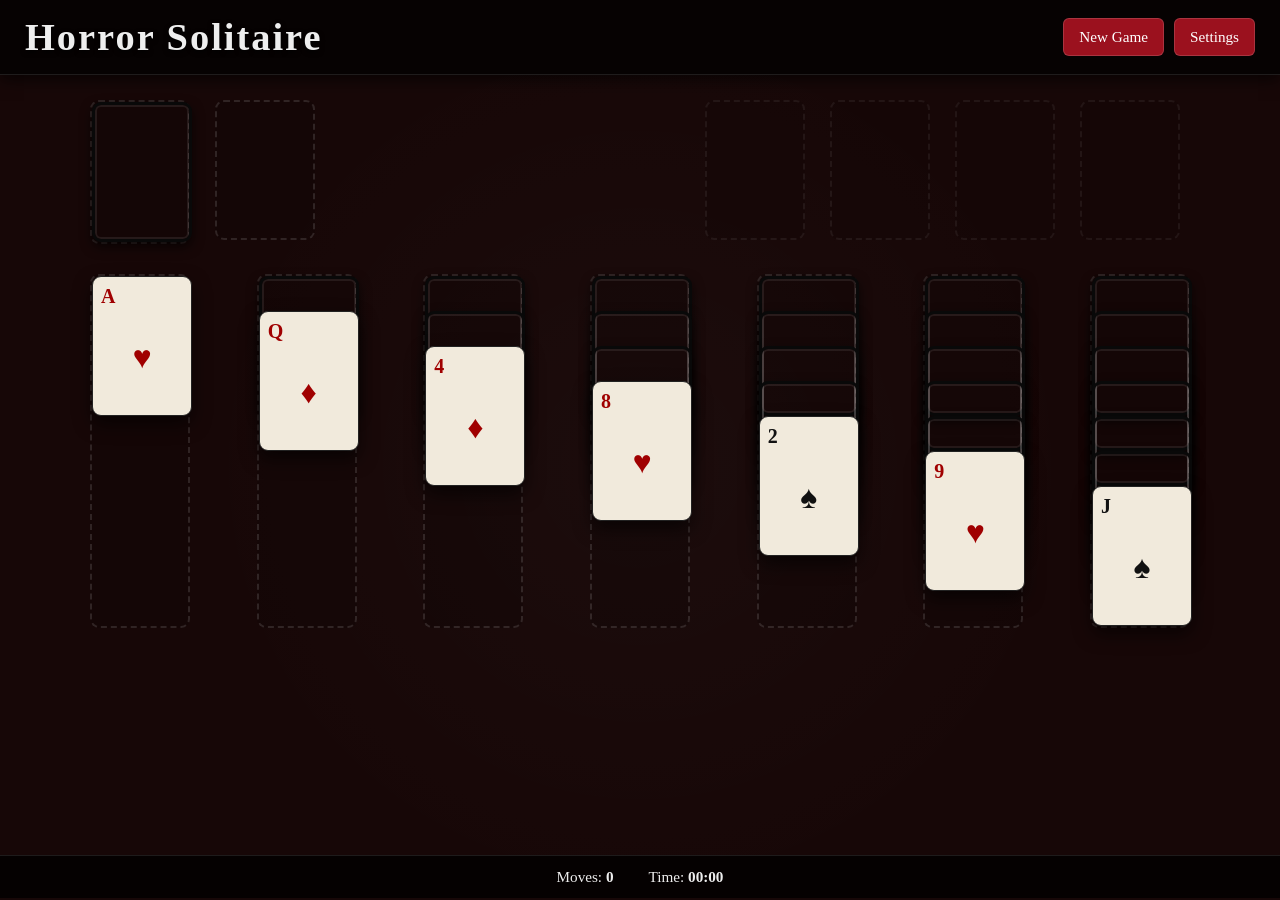
==== index.html @ 3c8be6ce "Add files via upload" ====
<!DOCTYPE html>
<html lang="en">

<head>
    <meta charset="UTF-8">

    <meta name="viewport"
          content="width=device-width, initial-scale=1.0">

    <meta name="theme-color"
          content="#170707">

    <meta name="description"
          content="A dark and atmospheric horror-themed Solitaire game.">

    <title>Horror Solitaire</title>


    <!-- Main stylesheet -->
    <link rel="stylesheet" href="style.css">

    <!-- Additional stylesheets -->
    <link rel="stylesheet" href="css/animations.css">
    <link rel="stylesheet" href="css/cards.css">
    <link rel="stylesheet" href="css/menus.css">
    <link rel="stylesheet" href="css/themes.css">


    <!-- PWA manifest -->
    <link rel="manifest" href="manifest.json">

    <!-- Icons -->
    <link rel="icon" href="assets/icons/icon-192.png">
    <link rel="apple-touch-icon" href="assets/icons/icon-512.png">

</head>


<body data-theme="bloodmoon" data-cardback="cardback-3">


    <!-- ======================================
         HEADER
         ====================================== -->

    <header class="game-header">

        <h1>Horror Solitaire</h1>

        <div class="game-controls">

            <button id="new-game">
                New Game
            </button>

            <button id="settings">
                Settings
            </button>

        </div>

    </header>


    <!-- ======================================
         GAME BOARD
         ====================================== -->

    <main id="game-board">


        <!-- ==================================
             STOCK / WASTE / FOUNDATIONS
             ================================== -->

        <section class="top-row">


            <!-- Stock -->

            <div id="stock"
                 class="card-pile"
                 aria-label="Stock pile">
            </div>


            <!-- Waste -->

            <div id="waste"
                 class="card-pile"
                 aria-label="Waste pile">
            </div>


            <!-- Space between waste and foundations -->

            <div class="spacer"></div>


            <!-- Foundations -->

            <div id="foundation-1"
                 class="card-pile"
                 aria-label="Foundation pile 1">
            </div>

            <div id="foundation-2"
                 class="card-pile"
                 aria-label="Foundation pile 2">
            </div>

            <div id="foundation-3"
                 class="card-pile"
                 aria-label="Foundation pile 3">
            </div>

            <div id="foundation-4"
                 class="card-pile"
                 aria-label="Foundation pile 4">
            </div>

        </section>


        <!-- ==================================
             TABLEAU
             ================================== -->

        <section id="tableau"
                 aria-label="Solitaire tableau">


            <div id="tableau-1"
                 class="tableau-pile">
            </div>

            <div id="tableau-2"
                 class="tableau-pile">
            </div>

            <div id="tableau-3"
                 class="tableau-pile">
            </div>

            <div id="tableau-4"
                 class="tableau-pile">
            </div>

            <div id="tableau-5"
                 class="tableau-pile">
            </div>

            <div id="tableau-6"
                 class="tableau-pile">
            </div>

            <div id="tableau-7"
                 class="tableau-pile">
            </div>

        </section>

    </main>


    <!-- ======================================
         FOOTER / GAME INFORMATION
         ====================================== -->

    <footer class="game-footer">

        <span>
            Moves:
            <strong id="moves">0</strong>
        </span>

        <span>
            Time:
            <strong id="timer">00:00</strong>
        </span>

    </footer>


    <!-- ======================================
         SETTINGS DIALOG
         ====================================== -->

    <dialog id="settings-dialog">

        <h2>Game Settings</h2>


        <label for="theme">
            Horror Theme
        </label>


        <select id="theme">

            <option value="graveyard">
                Graveyard
            </option>

            <option value="haunted">
                Haunted Mansion
            </option>

            <option value="bloodmoon"
                    selected>
                Blood Moon
            </option>

        </select>


        <label for="cardback">
            Card Back Design
        </label>


        <select id="cardback">

            <option value="cardback-1">
                Alley Wraith
            </option>

            <option value="cardback-2">
                Horned Reaper
            </option>

            <option value="cardback-3"
                    selected>
                Cosmic Old One
            </option>

        </select>


        <button id="close-settings">
            Close
        </button>

    </dialog>


    <!-- ======================================
         JAVASCRIPT
         ====================================== -->

    <script src="app.js"></script>


</body>

</html>
---- style.css ----
* {
    box-sizing: border-box;
    margin: 0;
    padding: 0;
}

:root {
    --table-color: #151515;
    --card-color: #f1eadc;
    --card-shadow: 0 8px 18px rgba(0, 0, 0, 0.6);
    --accent-color: #8b0000;
    --text-color: #eee;
}

html,
body {
    width: 100%;
    min-height: 100%;
}

body {
    font-family: Georgia, "Times New Roman", serif;
    background: var(--table-color);
    color: var(--text-color);
    overflow-x: hidden;
    transition:
        background 0.5s ease,
        color 0.5s ease;
}


/* ==========================================
   HORROR THEMES
   ========================================== */

body[data-theme="graveyard"] {
    --table-color: #101512;
    --accent-color: #566b52;
}

body[data-theme="haunted"] {
    --table-color: #171218;
    --accent-color: #6d3b6d;
}

body[data-theme="bloodmoon"] {
    --table-color: #170707;
    --accent-color: #9b111e;
}


/* ==========================================
   HEADER
   ========================================== */

.game-header {
    width: 100%;
    padding: 15px 25px;

    display: flex;
    justify-content: space-between;
    align-items: center;

    background: rgba(0, 0, 0, 0.75);

    border-bottom: 1px solid
        rgba(255, 255, 255, 0.1);

    box-shadow:
        0 4px 15px rgba(0, 0, 0, 0.7);
}

.game-header h1 {
    font-size: clamp(1.4rem, 3vw, 2.4rem);
    letter-spacing: 2px;
    text-shadow:
        0 2px 5px #000;
}

.game-controls {
    display: flex;
    gap: 10px;
}


/* ==========================================
   BUTTONS
   ========================================== */

button {
    border: 1px solid
        rgba(255, 255, 255, 0.15);

    border-radius: 6px;

    padding: 9px 15px;

    background: var(--accent-color);

    color: white;

    font-family: inherit;
    font-size: 0.95rem;

    cursor: pointer;

    transition:
        transform 0.15s ease,
        filter 0.15s ease;
}

button:hover {
    filter: brightness(1.25);
}

button:active {
    transform: scale(0.95);
}


/* ==========================================
   GAME BOARD
   ========================================== */

#game-board {
    width: 100%;
    min-height: calc(100vh - 120px);

    padding: 25px;

    background:
        radial-gradient(
            circle at center,
            rgba(255, 255, 255, 0.025),
            transparent 60%
        );

    position: relative;
}


/* ==========================================
   TOP ROW
   ========================================== */

.top-row {
    display: grid;

    grid-template-columns:
        repeat(2, minmax(80px, 110px))
        1fr
        repeat(4, minmax(80px, 110px));

    gap: 15px;

    align-items: start;

    max-width: 1100px;

    margin: 0 auto 30px;
}

.spacer {
    min-width: 20px;
}


/* ==========================================
   CARD PILES
   ========================================== */

.card-pile,
.tableau-pile {
    position: relative;

    width: 100px;
    min-height: 140px;

    border-radius: 9px;

    border: 2px dashed
        rgba(255, 255, 255, 0.12);

    background:
        rgba(0, 0, 0, 0.12);
}

.card-pile.empty {
    opacity: 0.5;
}


/* ==========================================
   TABLEAU
   ========================================== */

#tableau {
    width: 100%;

    max-width: 1100px;

    margin: 0 auto;

    display: grid;

    grid-template-columns:
        repeat(7, minmax(70px, 100px));

    justify-content: space-between;

    gap: 12px;
}

.tableau-pile {
    min-height: 350px;
}


/* ==========================================
   CARDS
   ========================================== */

.card {
    position: relative;

    width: 100px;
    height: 140px;

    border-radius: 9px;

    background: var(--card-color);

    color: #111;

    border: 1px solid #222;

    box-shadow: var(--card-shadow);

    user-select: none;

    cursor: pointer;

    display: flex;

    flex-direction: column;

    justify-content: space-between;

    padding: 8px;

    font-family:
        Georgia,
        "Times New Roman",
        serif;

    transition:
        transform 0.15s ease,
        box-shadow 0.15s ease;
}

.card:hover {
    transform: translateY(-3px);

    box-shadow:
        0 12px 25px
        rgba(0, 0, 0, 0.75);
}


/* ==========================================
   CARD RANK
   ========================================== */

.card-rank {
    font-size: 1.25rem;

    font-weight: bold;
}

.card-suit {
    font-size: 2rem;

    align-self: center;

    margin-top: auto;
    margin-bottom: auto;
}


/* ==========================================
   RED SUITS
   ========================================== */

.card.hearts,
.card.diamonds {
    color: #a00000;
}


/* ==========================================
   FACE-DOWN CARD
   ========================================== */

.card.face-down {
    background:
        repeating-linear-gradient(
            45deg,
            #190808,
            #190808 6px,
            #3a0d0d 6px,
            #3a0d0d 12px
        );

    background-size: cover;
    background-position: center;

    border: 3px solid #090909;

    box-shadow:
        inset 0 0 0 2px rgba(255, 255, 255, 0.08),
        0 5px 12px rgba(0, 0, 0, 0.65);

    color: #c9a86a;

    display: flex;

    align-items: center;
    justify-content: center;

    font-size: 2.5rem;

    text-shadow:
        0 2px 5px #000;
}


/* Selectable card-back artwork (Settings → Card Back Design) */

body[data-cardback="cardback-1"] .card.face-down {
    background-image: url("assets/cards/cardback-1.jpg");
    background-size: cover;
    background-position: center;
    background-repeat: no-repeat;
}

body[data-cardback="cardback-2"] .card.face-down {
    background-image: url("assets/cards/cardback-2.jpg");
    background-size: cover;
    background-position: center;
    background-repeat: no-repeat;
}

body[data-cardback="cardback-3"] .card.face-down {
    background-image: url("assets/cards/cardback-3.jpg");
    background-size: cover;
    background-position: center;
    background-repeat: no-repeat;
}

/* Hide the plain skull glyph once real artwork is showing */
body[data-cardback] .card.face-down::before {
    display: none;
}


/* ==========================================
   STACKING CARDS
   ========================================== */

.tableau-pile .card {
    margin-bottom: -105px;
}

.tableau-pile .card:last-child {
    margin-bottom: 0;
}


/* ==========================================
   FOOTER
   ========================================== */

.game-footer {
    width: 100%;

    padding: 12px 20px;

    display: flex;

    justify-content: center;

    gap: 35px;

    background:
        rgba(0, 0, 0, 0.8);

    border-top:
        1px solid
        rgba(255, 255, 255, 0.1);

    font-size: 0.95rem;
}


/* ==========================================
   SETTINGS
   ========================================== */

dialog {
    border: 1px solid
        rgba(255, 255, 255, 0.15);

    border-radius: 10px;

    padding: 25px;

    background: #151515;

    color: white;

    box-shadow:
        0 20px 60px
        rgba(0, 0, 0, 0.9);

    margin: auto;

    min-width: 280px;
}

dialog::backdrop {
    background:
        rgba(0, 0, 0, 0.75);
}

dialog h2 {
    margin-bottom: 20px;
}

dialog label {
    display: block;

    margin-bottom: 7px;
}

dialog select {
    width: 100%;

    padding: 9px;

    margin-bottom: 20px;

    background: #222;

    color: white;

    border: 1px solid #555;

    border-radius: 5px;
}


/* ==========================================
   MOBILE
   ========================================== */

@media (max-width: 700px) {

    .game-header {
        padding: 12px;

        flex-direction: column;

        gap: 10px;

        text-align: center;
    }

    #game-board {
        padding: 12px;
    }

    .top-row {
        grid-template-columns:
            repeat(2, 1fr);

        gap: 10px;

        margin-bottom: 20px;
    }

    .spacer {
        display: none;
    }

    .card-pile,
    .tableau-pile {
        width: 70px;
        min-height: 98px;
    }

    .card {
        width: 70px;
        height: 98px;

        padding: 5px;

        border-radius: 6px;
    }

    .card-rank {
        font-size: 0.9rem;
    }

    .card-suit {
        font-size: 1.4rem;
    }

    .card.face-down {
        font-size: 1.6rem;
    }

    #tableau {
        grid-template-columns:
            repeat(7, 1fr);

        gap: 4px;
    }

    .tableau-pile {
        min-height: 250px;
    }

    .tableau-pile .card {
        margin-bottom: -72px;
    }

    .game-footer {
        gap: 20px;

        font-size: 0.8rem;
    }
}


/* ==========================================
   SMALL PHONES
   ========================================== */

@media (max-width: 400px) {

    #game-board {
        padding: 7px;
    }

    #tableau {
        gap: 2px;
    }

    .card-pile,
    .tableau-pile {
        width: 62px;
    }

    .card {
        width: 62px;
        height: 88px;
    }

    .tableau-pile .card {
        margin-bottom: -64px;
    }

}
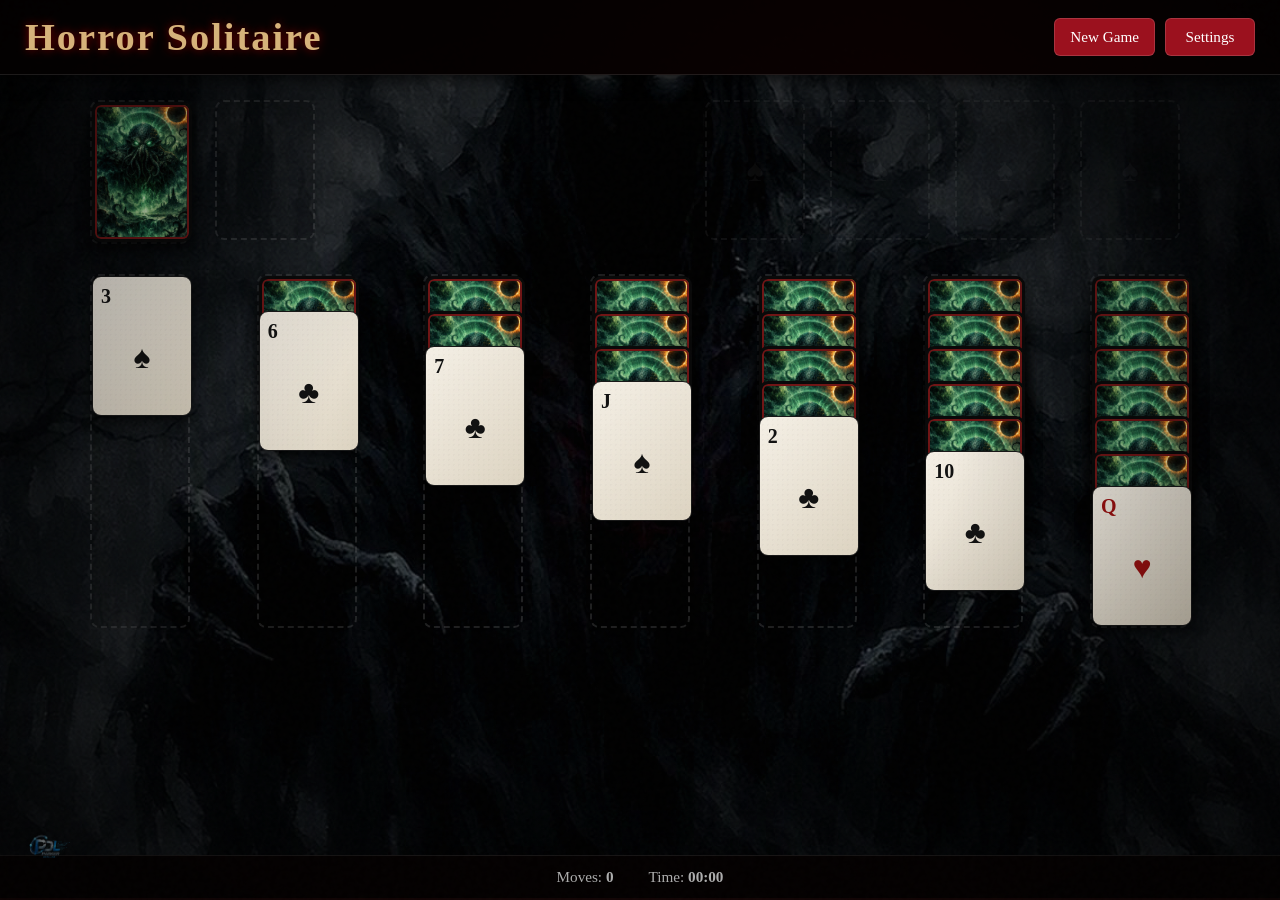
==== commit 077fb64b: "Add files via upload" ====
--- a/index.html
+++ b/index.html
@@ -183,6 +183,16 @@
 
 
     <!-- ======================================
+         BRAND WATERMARK
+         ====================================== -->
+
+    <img id="brand-watermark"
+         src="assets/branding/pdl-watermark.png"
+         alt=""
+         aria-hidden="true">
+
+
+    <!-- ======================================
          SETTINGS DIALOG
          ====================================== -->
 
--- a/style.css
+++ b/style.css
@@ -460,6 +460,35 @@
 
 
 /* ==========================================
+   BRAND WATERMARK
+   ========================================== */
+
+#brand-watermark {
+    position: fixed;
+    left: 14px;
+    bottom: 14px;
+
+    width: 70px;
+    height: auto;
+
+    pointer-events: none;
+    user-select: none;
+
+    z-index: 7;
+
+    opacity: 0.8;
+}
+
+@media (max-width: 700px) {
+    #brand-watermark {
+        width: 46px;
+        left: 8px;
+        bottom: 8px;
+    }
+}
+
+
+/* ==========================================
    MOBILE
    ========================================== */
 
--- a/css/animations.css
+++ b/css/animations.css
@@ -0,0 +1,127 @@
+/* ==========================================
+   HORROR SOLITAIRE - ANIMATIONS
+   ========================================== */
+
+@keyframes cardDeal {
+    from {
+        opacity: 0;
+        transform: translateY(-30px) scale(0.95);
+    }
+
+    to {
+        opacity: 1;
+        transform: translateY(0) scale(1);
+    }
+}
+
+@keyframes cardFlip {
+    0% {
+        transform: rotateY(0deg);
+    }
+
+    50% {
+        transform: rotateY(90deg);
+    }
+
+    100% {
+        transform: rotateY(0deg);
+    }
+}
+
+@keyframes cardMove {
+    from {
+        opacity: 0.6;
+        transform: scale(1.05);
+    }
+
+    to {
+        opacity: 1;
+        transform: scale(1);
+    }
+}
+
+@keyframes fadeIn {
+    from {
+        opacity: 0;
+    }
+
+    to {
+        opacity: 1;
+    }
+}
+
+@keyframes fog {
+    0% {
+        transform: translateX(-5%);
+        opacity: 0.15;
+    }
+
+    50% {
+        transform: translateX(5%);
+        opacity: 0.3;
+    }
+
+    100% {
+        transform: translateX(-5%);
+        opacity: 0.15;
+    }
+}
+
+@keyframes candleFlicker {
+    0%, 100% {
+        opacity: 0.8;
+    }
+
+    50% {
+        opacity: 1;
+    }
+}
+
+@keyframes lightning {
+    0%, 92%, 100% {
+        opacity: 0;
+    }
+
+    93% {
+        opacity: 0.5;
+    }
+
+    94% {
+        opacity: 0;
+    }
+
+    96% {
+        opacity: 0.3;
+    }
+}
+
+
+/* Animation classes */
+
+.card.dealing {
+    animation: cardDeal 0.35s ease-out;
+}
+
+.card.flipping {
+    animation: cardFlip 0.4s ease-in-out;
+}
+
+.card.moving {
+    animation: cardMove 0.2s ease-out;
+}
+
+.fade-in {
+    animation: fadeIn 0.5s ease-out;
+}
+
+.fog-layer {
+    animation: fog 12s ease-in-out infinite;
+}
+
+.candle-light {
+    animation: candleFlicker 2s ease-in-out infinite;
+}
+
+.lightning-effect {
+    animation: lightning 8s infinite;
+}
--- a/css/cards.css
+++ b/css/cards.css
@@ -0,0 +1,155 @@
+/* ==========================================
+   HORROR SOLITAIRE - CARDS
+   ========================================== */
+
+.card {
+    position: relative;
+    overflow: hidden;
+
+    background:
+        linear-gradient(
+            135deg,
+            #f5f0e6,
+            #ddd4c2
+        );
+
+    border: 1px solid #181818;
+
+    box-shadow:
+        0 5px 12px rgba(0, 0, 0, 0.65);
+
+    transition:
+        transform 0.15s ease,
+        box-shadow 0.15s ease;
+}
+
+
+/* Card texture */
+
+.card::after {
+    content: "";
+
+    position: absolute;
+    inset: 0;
+
+    pointer-events: none;
+
+    background:
+        radial-gradient(
+            circle,
+            rgba(0, 0, 0, 0.05) 1px,
+            transparent 1px
+        );
+
+    background-size: 5px 5px;
+
+    opacity: 0.4;
+}
+
+
+/* Face-down horror card */
+
+.card.face-down {
+    background:
+        linear-gradient(
+            135deg,
+            #120303,
+            #4a0b0b
+        );
+
+    border: 3px solid #090909;
+
+    box-shadow:
+        inset 0 0 0 2px #6f1515,
+        0 7px 15px rgba(0, 0, 0, 0.8);
+}
+
+
+/* Decorative border */
+
+.card.face-down::before {
+    content: "☠";
+
+    position: absolute;
+
+    inset: 6px;
+
+    display: flex;
+
+    align-items: center;
+    justify-content: center;
+
+    border: 1px solid rgba(180, 120, 70, 0.5);
+
+    color: #c59b62;
+
+    font-size: 2rem;
+}
+
+
+/* Remove placeholder symbol */
+
+.card.face-down {
+    font-size: 0;
+}
+
+
+/* Red suits */
+
+.card.hearts,
+.card.diamonds {
+    color: #9d1010;
+}
+
+
+/* Black suits */
+
+.card.clubs,
+.card.spades {
+    color: #111;
+}
+
+
+/* Card selection */
+
+.card.selected {
+    transform: translateY(-8px);
+
+    box-shadow:
+        0 0 0 3px #b38b4d,
+        0 12px 25px rgba(0, 0, 0, 0.8);
+}
+
+
+/* Card being dragged */
+
+.card.dragging {
+    opacity: 0.7;
+
+    transform:
+        rotate(3deg)
+        scale(1.05);
+
+    z-index: 1000;
+}
+
+
+/* Empty pile */
+
+.card-pile.empty::before,
+.tableau-pile:empty::before {
+    content: "♠";
+
+    position: absolute;
+
+    inset: 0;
+
+    display: flex;
+
+    align-items: center;
+    justify-content: center;
+
+    color: rgba(255, 255, 255, 0.08);
+
+    font-size: 2rem;
+}
--- a/css/menus.css
+++ b/css/menus.css
@@ -0,0 +1,86 @@
+/* ==========================================
+   HORROR SOLITAIRE - MENUS
+   ========================================== */
+
+.game-header {
+    position: relative;
+    z-index: 20;
+}
+
+.game-controls button {
+    min-width: 90px;
+}
+
+
+/* Settings window */
+
+dialog {
+    z-index: 100;
+
+    border: 1px solid #5a1818;
+
+    background:
+        linear-gradient(
+            145deg,
+            #191919,
+            #080808
+        );
+
+    color: #eee;
+}
+
+dialog h2 {
+    font-size: 1.5rem;
+
+    letter-spacing: 1px;
+
+    text-shadow:
+        0 2px 5px #000;
+}
+
+
+/* Select menu */
+
+dialog select {
+    appearance: none;
+
+    cursor: pointer;
+
+    background:
+        #111
+        url("data:image/svg+xml,%3Csvg xmlns='http://www.w3.org/2000/svg' width='12' height='8'%3E%3Cpath d='M1 1l5 5 5-5' fill='none' stroke='%23aaa' stroke-width='2'/%3E%3C/svg%3E")
+        no-repeat right 12px center;
+
+    padding-right: 35px;
+}
+
+
+/* Menu buttons */
+
+dialog button {
+    margin-top: 5px;
+}
+
+
+/* Mobile menu */
+
+@media (max-width: 700px) {
+
+    .game-controls {
+        width: 100%;
+
+        justify-content: center;
+    }
+
+    .game-controls button {
+        flex: 1;
+
+        max-width: 150px;
+    }
+
+    dialog {
+        width: calc(100% - 30px);
+
+        min-width: 0;
+    }
+}
--- a/css/themes.css
+++ b/css/themes.css
@@ -0,0 +1,153 @@
+/* ==========================================
+   HORROR SOLITAIRE - THEMES
+   ========================================== */
+
+
+/* ==========================================
+   GRAVEYARD
+   ========================================== */
+
+body[data-theme="graveyard"] {
+    --table-color: #0d1510;
+    --accent-color: #536b50;
+
+    background:
+        radial-gradient(
+            circle at 50% 20%,
+            rgba(100, 130, 100, 0.12),
+            transparent 45%
+        ),
+        #0d1510;
+}
+
+
+/* ==========================================
+   HAUNTED MANSION
+   ========================================== */
+
+body[data-theme="haunted"] {
+    --table-color: #171018;
+    --accent-color: #70416e;
+
+    background:
+        radial-gradient(
+            circle at 50% 20%,
+            rgba(120, 70, 130, 0.12),
+            transparent 45%
+        ),
+        #171018;
+}
+
+
+/* ==========================================
+   BLOOD MOON
+   ========================================== */
+
+body[data-theme="bloodmoon"] {
+    --table-color: #190606;
+    --accent-color: #9b111e;
+
+    background:
+        radial-gradient(
+            circle at 70% 10%,
+            rgba(150, 10, 10, 0.25),
+            transparent 35%
+        ),
+        #190606;
+}
+
+
+/* ==========================================
+   GAME BOARD ARTWORK
+   (hooded reaper, with the pentagram/skeleton
+   icon faded into its center)
+   ========================================== */
+
+#game-board {
+    background-image:
+        radial-gradient(
+            circle at center,
+            rgba(0, 0, 0, 0.15),
+            rgba(0, 0, 0, 0.55) 75%
+        ),
+        url("../assets/backgrounds/board-1280.jpg");
+
+    background-size: cover;
+    background-position: center top;
+    background-repeat: no-repeat;
+    background-attachment: fixed;
+}
+
+@media (max-width: 700px) {
+    #game-board {
+        background-attachment: scroll;
+    }
+}
+
+
+/* ==========================================
+   GENERAL HORROR EFFECT
+   ========================================== */
+
+body::before {
+    content: "";
+
+    position: fixed;
+
+    inset: 0;
+
+    pointer-events: none;
+
+    z-index: 5;
+
+    background:
+        radial-gradient(
+            ellipse at center,
+            transparent 35%,
+            rgba(0, 0, 0, 0.55) 100%
+        );
+}
+
+
+/* Subtle film grain */
+
+body::after {
+    content: "";
+
+    position: fixed;
+
+    inset: 0;
+
+    pointer-events: none;
+
+    z-index: 6;
+
+    opacity: 0.035;
+
+    background-image:
+        url("data:image/svg+xml,%3Csvg viewBox='0 0 180 180' xmlns='http://www.w3.org/2000/svg'%3E%3Cfilter id='n'%3E%3CfeTurbulence type='fractalNoise' baseFrequency='.9' numOctaves='4' stitchTiles='stitch'/%3E%3C/filter%3E%3Crect width='100%25' height='100%25' filter='url(%23n)' opacity='.5'/%3E%3C/svg%3E");
+}
+
+
+/* Blood Moon accent */
+
+body[data-theme="bloodmoon"] .game-header h1 {
+    color: #d6b27a;
+
+    text-shadow:
+        0 0 10px rgba(150, 0, 0, 0.8);
+}
+
+
+/* Haunted Mansion accent */
+
+body[data-theme="haunted"] .game-header h1 {
+    color: #c6a6c8;
+}
+
+
+/* Graveyard accent */
+
+body[data-theme="graveyard"] .game-header h1 {
+    color: #a9bba5;
+}
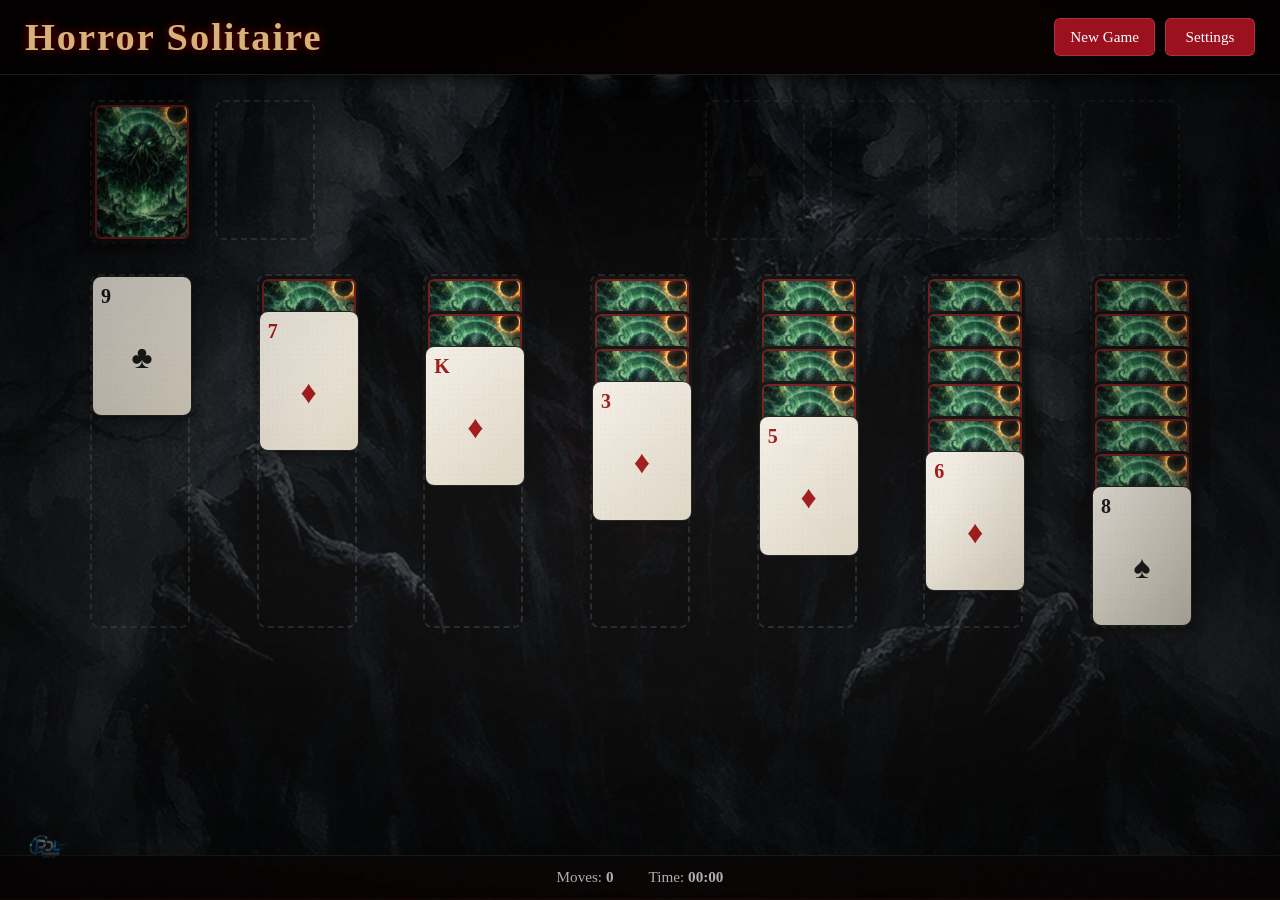
==== commit a007003f: "Add files via upload" ====
--- a/index.html
+++ b/index.html
@@ -192,6 +192,31 @@
          aria-hidden="true">
 
 
+    <!-- Background ambience (starts off; enabled from Settings) -->
+    <audio id="bg-music"
+           src="assets/audio/ambience.mp3"
+           loop
+           preload="none">
+    </audio>
+
+
+    <!-- ======================================
+         DRIFTING FOG (purely decorative, CSS-driven)
+         ====================================== -->
+
+    <div class="fog-layer" aria-hidden="true"></div>
+    <div class="fog-layer fog-layer-2" aria-hidden="true"></div>
+
+
+    <!-- ======================================
+         JUMP SCARE OVERLAY
+         ====================================== -->
+
+    <div id="jumpscare-overlay" aria-hidden="true">
+        <img src="assets/backgrounds/board-1280.jpg" alt="">
+    </div>
+
+
     <!-- ======================================
          SETTINGS DIALOG
          ====================================== -->
@@ -247,6 +272,44 @@
         </select>
 
 
+        <label for="music-toggle">
+            Background Music
+        </label>
+
+
+        <select id="music-toggle">
+
+            <option value="off"
+                    selected>
+                Off
+            </option>
+
+            <option value="on">
+                On
+            </option>
+
+        </select>
+
+
+        <label for="jumpscare-toggle">
+            Jump Scares
+        </label>
+
+
+        <select id="jumpscare-toggle">
+
+            <option value="on"
+                    selected>
+                On
+            </option>
+
+            <option value="off">
+                Off
+            </option>
+
+        </select>
+
+
         <button id="close-settings">
             Close
         </button>
--- a/style.css
+++ b/style.css
@@ -489,6 +489,121 @@
 
 
 /* ==========================================
+   DRIFTING FOG
+   ========================================== */
+
+.fog-layer {
+    position: fixed;
+    top: 0;
+    left: -20%;
+
+    width: 140%;
+    height: 100%;
+
+    pointer-events: none;
+    user-select: none;
+
+    z-index: 4;
+
+    background-image:
+        radial-gradient(
+            ellipse at 20% 60%,
+            rgba(255, 255, 255, 0.06),
+            transparent 60%
+        ),
+        radial-gradient(
+            ellipse at 55% 35%,
+            rgba(255, 255, 255, 0.045),
+            transparent 55%
+        ),
+        radial-gradient(
+            ellipse at 85% 70%,
+            rgba(255, 255, 255, 0.055),
+            transparent 60%
+        );
+
+    filter: blur(6px);
+    opacity: 0.55;
+
+    animation: fog-drift 55s ease-in-out infinite;
+}
+
+.fog-layer-2 {
+    top: 12%;
+    height: 90%;
+
+    opacity: 0.32;
+
+    animation-duration: 85s;
+    animation-direction: reverse;
+}
+
+@keyframes fog-drift {
+    0% {
+        transform: translateX(-8%);
+    }
+    50% {
+        transform: translateX(8%);
+    }
+    100% {
+        transform: translateX(-8%);
+    }
+}
+
+
+/* ==========================================
+   JUMP SCARE OVERLAY
+   ========================================== */
+
+#jumpscare-overlay {
+    position: fixed;
+    inset: 0;
+
+    z-index: 50;
+
+    display: flex;
+    align-items: center;
+    justify-content: center;
+
+    background: #000;
+
+    opacity: 0;
+    pointer-events: none;
+}
+
+#jumpscare-overlay img {
+    width: 100%;
+    height: 100%;
+
+    object-fit: cover;
+
+    filter:
+        brightness(1.3)
+        contrast(1.25)
+        saturate(1.15);
+}
+
+#jumpscare-overlay.active {
+    animation: jumpscare-flash 0.55s steps(1) forwards;
+}
+
+@keyframes jumpscare-flash {
+    0% {
+        opacity: 0;
+    }
+    8% {
+        opacity: 1;
+    }
+    75% {
+        opacity: 1;
+    }
+    100% {
+        opacity: 0;
+    }
+}
+
+
+/* ==========================================
    MOBILE
    ========================================== */
 
